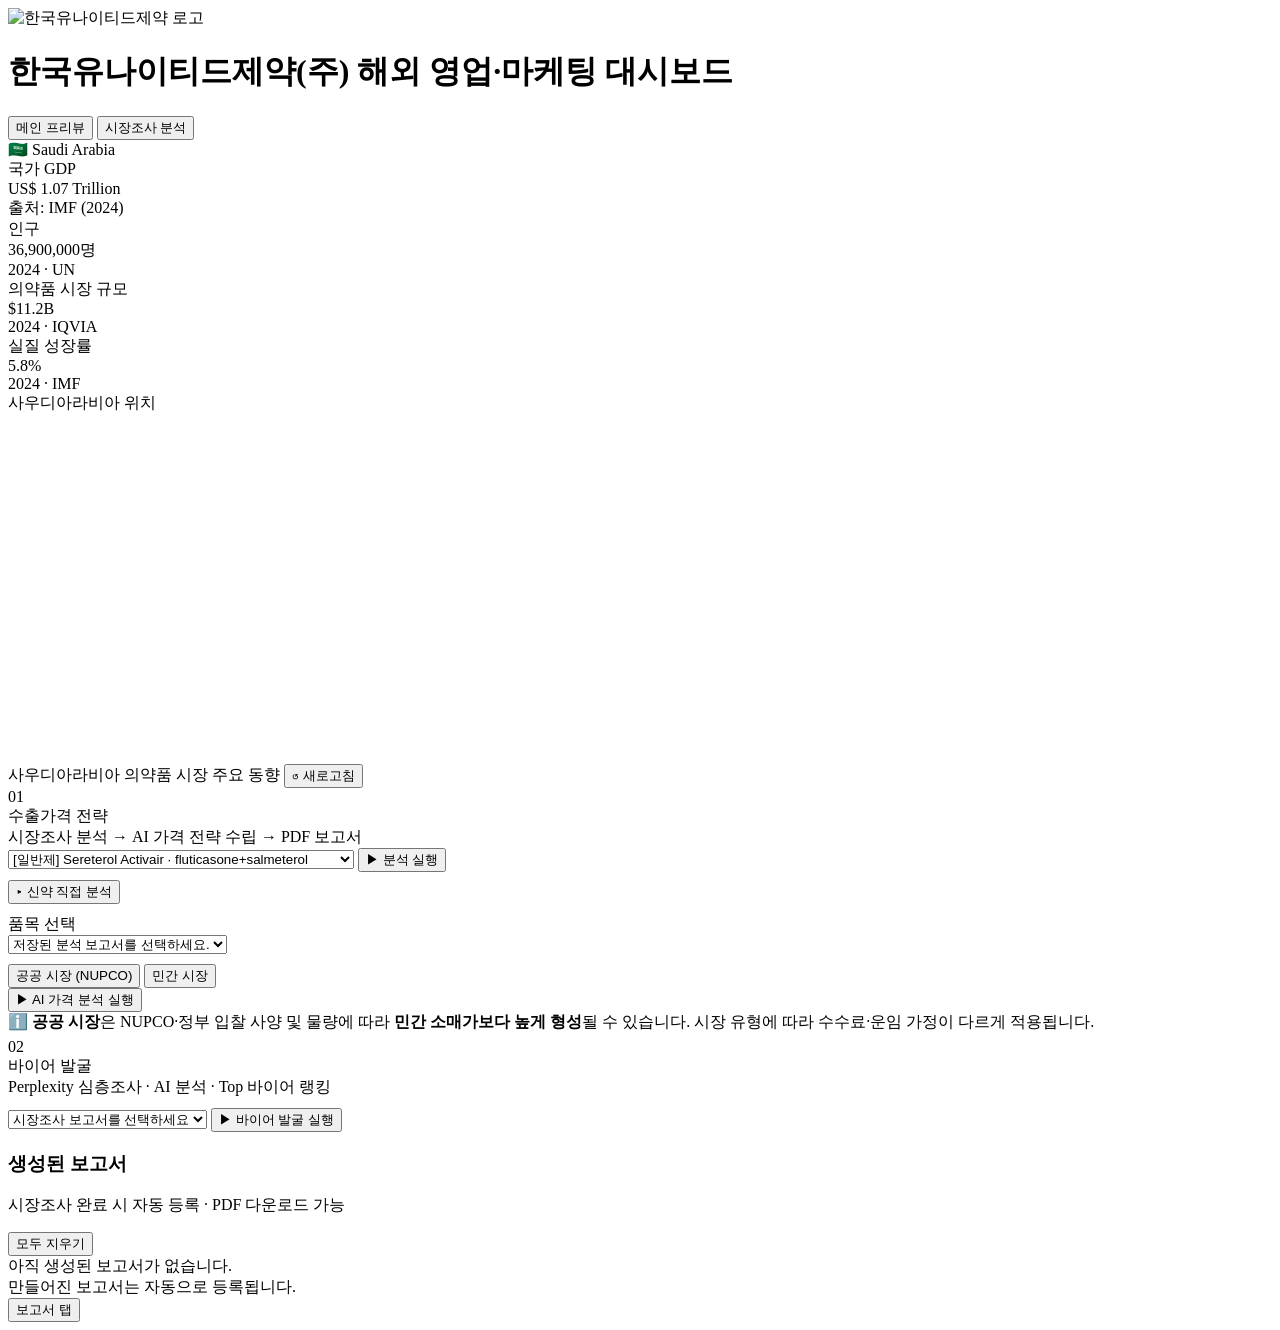
==== frontend/static/index.html @ 3817530c "fix: 모두 지우기 버튼 동작 추가 + app.js 캐시 버스트 - clearAllReports() 함수 미정의로 버튼 미동작 → 함수 추가   localStorage에서 보고서" ====
<!DOCTYPE html>
<html lang="ko">
<head>
  <meta charset="UTF-8"/>
  <meta name="viewport" content="width=device-width, initial-scale=1"/>
  <title>사우디아라비아 수출 적합성 분석 — UPharma Export AI</title>
  <link rel="stylesheet" href="/static/style.css?v=17"/>
  <link rel="stylesheet" href="https://cdnjs.cloudflare.com/ajax/libs/leaflet/1.9.4/leaflet.min.css"/>
  <script src="https://cdnjs.cloudflare.com/ajax/libs/leaflet/1.9.4/leaflet.min.js"></script>
</head>
<body>
<div class="app">

<header class="topbar">
  <div class="brand">
    <img src="/static/images/logo.png" class="brand-logo" alt="한국유나이티드제약 로고">
    <div class="brand-text">
      <h1>한국유나이티드제약(주) 해외 영업·마케팅 대시보드</h1>
    </div>
  </div>
  <nav class="topnav">
    <button id="tab-preview" class="tab topnav-tab on" onclick="goTab('preview',this)">메인 프리뷰</button>
    <button id="tab-main"    class="tab topnav-tab"    onclick="goTab('main',this)">시장조사 분석</button>
  </nav>
  <div class="topbar-r">
    <div class="pill">
      <span class="flag-emoji">🇸🇦</span>
      <span>Saudi Arabia</span>
    </div>
  </div>
</header>

<main class="main">

  <!-- ════ 메인 프리뷰 ════ -->
  <div id="preview" class="page on">
    <div class="sa-preview-page">

      <!-- KPI 카드 4개 -->
      <div class="kpi-grid">
        <div class="kpi-card">
          <div class="kpi-label">국가 GDP</div>
          <div class="kpi-value">US$ 1.07 Trillion</div>
          <div class="kpi-src">출처: IMF (2024)</div>
        </div>
        <div class="kpi-card">
          <div class="kpi-label">인구</div>
          <div class="kpi-value">36,900,000명</div>
          <div class="kpi-src">2024 · UN</div>
        </div>
        <div class="kpi-card">
          <div class="kpi-label">의약품 시장 규모</div>
          <div class="kpi-value">$11.2B</div>
          <div class="kpi-src">2024 · IQVIA</div>
        </div>
        <div class="kpi-card">
          <div class="kpi-label">실질 성장률</div>
          <div class="kpi-value">5.8%</div>
          <div class="kpi-src">2024 · IMF</div>
        </div>
      </div>

      <!-- 지도 + 뉴스 2컬럼 -->
      <div class="preview-2col">
        <div class="map-wrap">
          <span class="kpi-card-title">사우디아라비아 위치</span>
          <div id="sa-map" class="sg-leaflet-map" style="height:350px;"></div>
        </div>
        <div class="market-trends-card">
          <div class="trends-header">
            <span class="kpi-card-title">사우디아라비아 의약품 시장 주요 동향</span>
            <button class="btn-news-refresh" id="btn-news-refresh" onclick="loadNews()">↺ 새로고침</button>
          </div>
          <div id="news-list"></div>
        </div>
      </div>

    </div>
  </div>

  <!-- ════ 시장조사 분석 ════ -->
  <div id="main" class="page">
    <div class="dashboard-grid">

      <!-- ── 왼쪽 컬럼 ── -->
      <div class="col-left">

        <!-- 01 수출가격 전략 (품목 선택 통합) -->
        <div class="process-section">
          <div class="process-header">
            <div class="process-header-l">
              <span class="process-num">01</span>
              <div>
                <div class="process-title">수출가격 전략</div>
                <div class="process-sub">시장조사 분석 → AI 가격 전략 수립 → PDF 보고서</div>
              </div>
            </div>
          </div>
          <div class="process-body" id="pb-p2">
            <div id="p2-wrap">

              <!-- 품목 선택 + 1공정 자동 실행 -->
              <div class="selector-card" style="margin-bottom:10px;">
                <div class="selector-row">
                  <select id="product-select">
                    <option value="sereterol-activair">[일반제] Sereterol Activair · fluticasone+salmeterol</option>
                    <option value="omethyl-cutielet">[개량신약] Omethyl Cutielet · omega-3 ethyl esters 2g</option>
                    <option value="hydrine">[항암제] Hydrine · hydroxyurea 500mg</option>
                    <option value="gadvoa-inj">[일반제] Gadvoa Inj. · gadobutrol 604.72mg</option>
                    <option value="rosumeg-combigel">[개량신약] Rosumeg Combigel · rosuvastatin+omega-3</option>
                    <option value="atmeg-combigel">[개량신약] Atmeg Combigel · atorvastatin+omega-3</option>
                    <option value="ciloduo">[개량신약] Ciloduo · cilostazol+rosuvastatin</option>
                    <option value="gastiin-cr">[개량신약] Gastiin CR · mosapride citrate 15mg</option>
                  </select>
                  <button class="btn-analyze" id="btn-analyze" onclick="runPipeline()">
                    <span id="btn-icon">▶</span> 분석 실행
                  </button>
                </div>
                <div id="p1-loading-state" class="p1-simple-loading" style="display:none;">
                  <span class="report-loading-spinner"></span>
                  <span style="font-size:12px;color:var(--muted);">시장조사 분석 중…</span>
                </div>
                <div class="p1-result-note" id="p1-result-note" style="display:none;"></div>
                <div style="margin-top:8px;">
                  <button class="btn-toggle-custom" id="btn-custom-toggle" onclick="toggleCustomForm()" type="button">▸ 신약 직접 분석</button>
                </div>
                <div id="custom-form-wrap" style="display:none;margin-top:10px;">
                  <div class="custom-form">
                    <input type="text" id="custom-trade-name" class="custom-input" placeholder="약품명 (예: Nexavar)">
                    <input type="text" id="custom-inn"        class="custom-input" placeholder="성분명 (예: sorafenib)">
                    <input type="text" id="custom-dosage"     class="custom-input" placeholder="제형 (예: 200mg tablet)">
                    <button class="btn-analyze" id="btn-custom" onclick="runCustomPipeline()">
                      <span id="custom-icon">▶</span> 신약 분석
                    </button>
                  </div>
                  <div id="custom-loading-state" class="p1-simple-loading" style="display:none;">
                    <span class="report-loading-spinner"></span>
                    <span style="font-size:12px;color:var(--muted);">신약 분석 중…</span>
                  </div>
                </div>
              </div>

              <!-- AI 가격 분석 실행 -->
              <div class="selector-card">
                <div class="selector-label">품목 선택</div>
                <div class="selector-row">
                  <select id="p2-ai-report-select" style="flex:1;">
                    <option value="">저장된 분석 보고서를 선택하세요.</option>
                  </select>
                </div>
                <div class="selector-row" style="flex-wrap:wrap;gap:10px;margin-top:10px;">
                  <div class="p2-seg-row" style="margin-bottom:0;flex:1;min-width:180px;">
                    <button class="p2-seg-btn on" id="p2-ai-seg-public"  type="button" onclick="setP2AiSeg('public')"  title="NUPCO·MOH 등 정부 입찰(공공조달) 기준. 입찰 사양·물량에 따라 민간 소매가보다 높게 형성될 수 있습니다.">공공 시장 (NUPCO)</button>
                    <button class="p2-seg-btn"    id="p2-ai-seg-private" type="button" onclick="setP2AiSeg('private')" title="민간 약국·병원·도매 유통 기준. 에이전트 마진과 소매 마크업이 포함됩니다.">민간 시장</button>
                  </div>
                  <button class="btn-analyze" id="btn-p2-ai-run" type="button" onclick="runP2AiPipeline()">
                    <span id="p2-ai-run-icon">▶</span> AI 가격 분석 실행
                  </button>
                </div>
                <div class="public-private-note">
                  ℹ️ <strong>공공 시장</strong>은 NUPCO·정부 입찰 사양 및 물량에 따라 <strong>민간 소매가보다 높게 형성</strong>될 수 있습니다. 시장 유형에 따라 수수료·운임 가정이 다르게 적용됩니다.
                </div>
                <div id="p2-ai-seg-desc" class="p2-note" style="margin-top:5px;"></div>
                <div id="p2-loading-state" class="p1-simple-loading" style="display:none;">
                  <span class="report-loading-spinner"></span>
                  <span id="p2-loading-label" style="font-size:12px;color:var(--muted);">가격 분석 중…</span>
                </div>
                <div id="p2-ai-error-msg" class="p2-note" style="display:none;color:var(--red);"></div>
              </div>

              <div id="p2-ai-result-section" style="display:none;">
                <div class="p2-three-col">

                  <div class="p2-col p2-col--agg" onclick="openP2EditModal('agg')" style="cursor:pointer;">
                    <div class="p2-col-rank-row">
                      <span class="p2-col-label"><span class="term" data-tip="에이전트 수수료 3%, 운임 승수 0.85x 적용. 가격 경쟁력 우선 전략으로 시장 초기 침투에 적합합니다.">저가 진입</span></span>
                    </div>
                    <div class="p2-col-price" id="p2c-price-agg">—</div>
                    <div class="p2-col-currency">USD</div>
                    <div class="p2-col-sub" id="p2c-sub-agg">— SAR</div>
                    <div style="font-size:11px;color:var(--muted);margin-top:6px;text-align:center;">클릭하여 편집</div>
                  </div>

                  <div class="p2-col p2-col--avg" onclick="openP2EditModal('avg')" style="cursor:pointer;">
                    <div class="p2-col-rank-row">
                      <span class="p2-col-label"><span class="term" data-tip="에이전트 수수료 5%, 운임 승수 1.00x 적용. 시장 평균 수준의 균형 잡힌 가격 전략입니다.">기준가</span></span>
                    </div>
                    <div class="p2-col-price" id="p2c-price-avg">—</div>
                    <div class="p2-col-currency">USD</div>
                    <div class="p2-col-sub" id="p2c-sub-avg">— SAR</div>
                    <div style="font-size:11px;color:var(--muted);margin-top:6px;text-align:center;">클릭하여 편집</div>
                  </div>

                  <div class="p2-col p2-col--cons" onclick="openP2EditModal('cons')" style="cursor:pointer;">
                    <div class="p2-col-rank-row">
                      <span class="p2-col-label"><span class="term" data-tip="에이전트 수수료 10%, 운임 승수 1.20x 적용. 브랜드 프리미엄 및 수익 마진 확보를 위한 보수적 전략입니다.">프리미엄</span></span>
                    </div>
                    <div class="p2-col-price" id="p2c-price-cons">—</div>
                    <div class="p2-col-currency">USD</div>
                    <div class="p2-col-sub" id="p2c-sub-cons">— SAR</div>
                    <div style="font-size:11px;color:var(--muted);margin-top:6px;text-align:center;">클릭하여 편집</div>
                  </div>

                </div>

                <div class="selector-card" id="p2-product-list-wrap" style="margin-top:10px;display:none;">
                  <div id="p2-product-list"></div>
                </div>
                <div class="price-disclaimer">
                  <strong>가격 추정치 안내</strong> — 표시된 <span class="term" data-tip="Free On Board: 수출항 본선 인도 기준 가격. 현지 도착가(CIF)는 운임·보험료가 추가됩니다.">FOB</span> 가격은 수집된 공개 데이터(<span class="term" data-tip="Saudi Food and Drug Authority — 사우디 식약청 등록 의약품 데이터베이스">SFDA</span>·NUPCO·민간 약국) 기반의 역산 추정치입니다. 실제 입찰가·협상가와 차이가 있을 수 있으며, 환율·수수료 가정에 따라 달라집니다. 의사결정 전 현지 에이전트 확인을 권장합니다.
                </div>
              </div>

              <!-- 역산 계산용 숨김 입력값 -->
              <div style="display:none;" aria-hidden="true">
                <input type="number" id="p2ci-base-agg"    value="0"    step="0.1"  min="0">
                <input type="number" id="p2ci-fee-agg"     value="3.0"  step="0.5"  min="0" max="50">
                <input type="number" id="p2ci-freight-agg" value="0.85" step="0.05" min="0.1" max="5">
                <input type="number" id="p2ci-base-avg"    value="0"    step="0.1"  min="0">
                <input type="number" id="p2ci-fee-avg"     value="5.0"  step="0.5"  min="0" max="50">
                <input type="number" id="p2ci-freight-avg" value="1.00" step="0.05" min="0.1" max="5">
                <input type="number" id="p2ci-base-cons"   value="0"    step="0.1"  min="0">
                <input type="number" id="p2ci-fee-cons"    value="10.0" step="0.5"  min="0" max="50">
                <input type="number" id="p2ci-freight-cons" value="1.20" step="0.05" min="0.1" max="5">
                <div id="p2co-agg"  class="p2-custom-opts"></div>
                <div id="p2co-avg"  class="p2-custom-opts"></div>
                <div id="p2co-cons" class="p2-custom-opts"></div>
              </div>

              <div style="display:none;" aria-hidden="true">
                <div id="p2r-product-name"></div>
                <div id="p2r-verdict-badge" class="verdict-badge v-none"></div>
                <div id="p2r-ref-price-text"></div>
                <div id="p2r-exchange"></div>
                <div id="p2r-final-price"></div>
                <div id="p2r-scenarios"></div>
                <div id="p2r-rationale"></div>
              </div>

            </div>
          </div>
        </div>

        <!-- 호환용 숨김 DOM (JS 참조 유지) -->
        <div style="display:none;" aria-hidden="true">
          <div class="progress-row" id="progress-row">
            <div class="prog-step" id="prog-db_load"><div class="prog-dot">1</div><div class="prog-label">DB 조회</div></div>
            <div class="prog-step" id="prog-analyze"><div class="prog-dot">2</div><div class="prog-label">Claude 분석</div></div>
            <div class="prog-step" id="prog-refs"><div class="prog-dot">3</div><div class="prog-label">논문 검색</div></div>
            <div class="prog-step" id="prog-report"><div class="prog-dot">4</div><div class="prog-label">PDF 생성</div></div>
          </div>
          <div class="progress-row" id="custom-progress-row">
            <div class="prog-step" id="cprog-analyze"><div class="prog-dot">1</div><div class="prog-label">Claude 분석</div></div>
            <div class="prog-step" id="cprog-refs"><div class="prog-dot">2</div><div class="prog-label">논문 검색</div></div>
            <div class="prog-step" id="cprog-report"><div class="prog-dot">3</div><div class="prog-label">PDF 생성</div></div>
          </div>
          <div class="progress-row" id="p2-progress-row">
            <div class="prog-step" id="p2prog-extract"><div class="prog-dot">1</div><div class="prog-label">PDF 추출</div></div>
            <div class="prog-step" id="p2prog-ai_extract"><div class="prog-dot">2</div><div class="prog-label">가격 추출</div></div>
            <div class="prog-step" id="p2prog-ai_analysis"><div class="prog-dot">3</div><div class="prog-label">AI 분석</div></div>
            <div class="prog-step" id="p2prog-report"><div class="prog-dot">4</div><div class="prog-label">보고서 생성</div></div>
          </div>
          <div class="report-card" id="report-card">
            <div id="report-state-loading" style="display:none;align-items:center;gap:8px;"></div>
            <div id="report-state-ok" style="display:none">
              <a class="btn-download" href="/api/report/download" target="_blank">📄 PDF 보고서 다운로드</a>
            </div>
            <div id="report-state-error" style="display:none"></div>
          </div>
          <div class="result-card" id="result-card">
            <div id="verdict-name"></div><div id="verdict-inn"></div>
            <div id="verdict-badge" class="verdict-badge v-none"></div>
            <div class="traffic-light">
              <div class="tl-lamp tl-red"    id="tl-red"></div>
              <div class="tl-lamp tl-yellow" id="tl-yellow"></div>
              <div class="tl-lamp tl-green"  id="tl-green"></div>
            </div>
            <div id="basis-market-medical"></div><div id="basis-regulatory"></div>
            <div id="basis-trade"></div><div id="basis-pbs-line"></div>
            <div id="entry-pathway"></div><div id="price-positioning-pbs"></div>
            <div id="risks-conditions"></div>
            <button id="btn-reanalyze"></button>
          </div>
          <div class="papers-card" id="papers-card"><div id="papers-list"></div></div>
        </div>

      </div><!-- /col-left -->

      <!-- ── 오른쪽 컬럼 ── -->
      <div class="col-right">

        <!-- 바이어 발굴 -->
        <div class="process-section">
          <div class="process-header">
            <div class="process-header-l">
              <span class="process-num">02</span>
              <div>
                <div class="process-title">바이어 발굴</div>
                <div class="process-sub">Perplexity 심층조사 · AI 분석 · Top 바이어 랭킹</div>
              </div>
            </div>
          </div>
          <div class="process-body" id="pb-p3">

            <div class="selector-card">

              <div id="p3-no-report-banner" class="p3-no-report-banner" style="display:none;">
                ⚠ 보고서가 없습니다. 먼저 1단계를 완료해 주세요.
              </div>

              <div class="selector-row" style="margin-top:10px;">
                <select id="p3-report-select" style="flex:1;" onchange="onP3ReportChange()">
                  <option value="">시장조사 보고서를 선택하세요</option>
                </select>
                <button class="btn-analyze" id="btn-p3-run" onclick="runP3Pipeline()">
                  <span id="p3-run-icon">▶</span> 바이어 발굴 실행
                </button>
              </div>

              <div id="p3-loading-state" class="p1-simple-loading" style="display:none;">
                <span class="report-loading-spinner"></span>
                <span style="font-size:12px;color:var(--muted);">바이어 발굴 중…</span>
              </div>
              <div id="p3-error-msg" class="p2-note" style="display:none;color:var(--red);margin-top:10px;"></div>
            </div>

            <div id="p3-result-section" style="display:none;">

              <!-- 기업 평가 기준 + 최종 보고서 버튼 한 줄 -->
              <div class="p3-top-row">
                <div class="p3-criteria-box" id="p3-criteria-box" style="display:none;">
                  <div class="p3-criteria-header-row">
                    <div>
                      <div class="p3-criteria-title">기업 평가 기준 <span class="p3-criteria-sub">(체크된 항목들에 대해 평가 후 추천 순위 배열)</span></div>
                    </div>
                    <button class="btn-clear-all" onclick="p3ClearAll()">전체 해제</button>
                  </div>
                  <div class="p3-criteria-grid">
                    <label class="p3-chk"><input type="checkbox" class="p3-cb" data-key="기업규모" data-weight="35" onchange="p3ReRank()"> ① 매출규모</label>
                    <label class="p3-chk"><input type="checkbox" class="p3-cb" data-key="유통실적" data-weight="28" onchange="p3ReRank()"> ② 파이프라인</label>
                    <label class="p3-chk"><input type="checkbox" class="p3-cb" data-key="GMP보유" data-weight="20" onchange="p3ReRank()"> ③ 제조소 보유</label>
                    <label class="p3-chk"><input type="checkbox" class="p3-cb" data-key="한국거래" data-weight="12" onchange="p3ReRank()"> ④ 수입 경험</label>
                    <label class="p3-chk"><input type="checkbox" class="p3-cb" data-key="pharmacy_chain" data-weight="5" onchange="p3ReRank()"> ⑤ 약국체인 운영</label>
                  </div>
                </div>
                <div class="p3-report-bar" id="p3-report-bar" style="display:none;">
                  <button class="btn-final-report" id="btn-final-report" onclick="downloadCombinedReport()">
                    ↓ 최종 보고서 다운로드
                  </button>
                </div>
              </div>

              <div class="p3-cards-section-title" id="p3-cards-title" style="display:none;">Top 10</div>
              <div id="p3-cards" class="p3-cards-wrap"></div>
            </div>

          </div>
        </div>

      </div><!-- /col-right -->

    </div><!-- /dashboard-grid -->

    <!-- ── 사우디 전용 패널: 분석 완료 시 자동 표시, 2컬럼 그리드 아래 전폭 ── -->
    <div class="sa-panels-wrap">

    </div><!-- /sa-panels-wrap -->

  </div><!-- /main page -->

  <!-- ════ P2 역산·옵션 편집 모달 ════ -->
  <div id="p2-edit-overlay" class="buyer-modal-overlay" style="display:none;" onclick="closeP2EditModal(event)">
    <div class="buyer-modal" id="p2-edit-modal" style="width:470px;max-width:95vw;padding:22px 24px;">
      <button class="buyer-modal-close" onclick="closeP2EditModal()">✕</button>
      <div style="margin-bottom:14px;">
        <strong id="p2em-title" style="font-size:15px;color:var(--navy);">역산 · 옵션 편집</strong>
      </div>
      <!-- 보고서 가격 참조 (읽기 전용) -->
      <div class="p2-col-input-row">
        <label class="p2-col-input-label">보고서 가격</label>
        <div class="p2-col-input p2-ref-price-box" style="cursor:default;pointer-events:none;">
          <div class="p2-ref-price-main">
            <span id="p2em-ref-sgd">—</span>
            <span>SAR</span>
          </div>
          <div class="p2-ref-price-convert">
            <span>≈</span>
            <span id="p2em-ref-usd">—</span>
            <span>USD</span>
          </div>
        </div>
      </div>
      <!-- 기준가 (USD) -->
      <div class="p2-col-input-row">
        <label class="p2-col-input-label">기준가 (USD)</label>
        <input class="p2-col-input" type="number" id="p2em-base" step="0.01" min="0" oninput="recalcP2ColModal()">
      </div>
      <!-- 옵션 목록 (fee·freight 포함, 전부 삭제 가능) -->
      <div style="font-size:11px;color:var(--muted);margin:10px 0 4px;font-weight:700;">추가 옵션</div>
      <div id="p2em-opts" class="p2-custom-opts"></div>
      <!-- 옵션 추가 폼 (항상 표시) -->
      <div class="p2c-opt-row p2c-add-row" style="margin-top:6px;" id="p2em-add-row">
        <input class="p2c-opt-name-input" type="text" placeholder="옵션명" id="p2em-newname" maxlength="20">
        <select class="p2c-opt-type-select" id="p2em-newtype">
          <option value="pct_deduct">% 차감</option>
          <option value="pct_add">% 가산</option>
          <option value="multiply">× 배수</option>
          <option value="divide">÷ 나누기</option>
          <option value="abs_add">SAR 가산</option>
          <option value="abs_deduct">SAR 차감</option>
          <option value="usd_add">USD 가산</option>
          <option value="usd_deduct">USD 차감</option>
        </select>
        <input class="p2c-opt-val" type="number" placeholder="값" id="p2em-newval" step="0.1" min="0">
        <button class="p2c-confirm-btn" onclick="confirmP2ModalOption()">✓</button>
      </div>
      <!-- 결과 요약 -->
      <div style="margin-top:12px;padding-top:10px;border-top:1px solid rgba(23,63,120,.1);font-size:12px;color:var(--muted);">
        결과: <strong id="p2em-result" style="color:var(--navy);font-size:13px;">—</strong>
      </div>
    </div>
  </div>

  <!-- ════ 바이어 상세 모달 ════ -->
  <div id="buyer-modal-overlay" class="buyer-modal-overlay" onclick="closeBuyerModal(event)" style="display:none;">
    <div class="buyer-modal" id="buyer-modal">
      <button class="buyer-modal-close" onclick="closeBuyerModal()">✕</button>
      <div id="buyer-modal-body"></div>
    </div>
  </div>

  <!-- ════ 보고서 탭 (JS 호환용 hidden) ════ -->
  <div id="rep" class="page">
    <article class="card">
      <div class="sec">
        <div>
          <h3>생성된 보고서</h3>
          <p>시장조사 완료 시 자동 등록 · PDF 다운로드 가능</p>
        </div>
        <button class="btn-refresh" onclick="clearAllReports()" style="margin-top:0;">모두 지우기</button>
      </div>
      <div id="report-tab-list">
        <div class="rep-empty">아직 생성된 보고서가 없습니다.<br>만들어진 보고서는 자동으로 등록됩니다.</div>
      </div>
    </article>
  </div>


</main>
</div>

<!-- ════ 보고서 floating 컨테이너 (버튼 + 패널 함께 드래그) ════ -->
<div class="rep-float-wrap" id="rep-float-wrap">
  <div class="rep-panel" id="rep-panel" style="display:none;">
    <div class="rep-panel-header">
      <span class="rep-panel-title">생성된 보고서</span>
      <div style="display:flex;gap:8px;align-items:center;">
        <button class="btn-refresh" onclick="clearAllReports()" style="margin-top:0;font-size:11px;height:28px;padding:0 10px;">모두 지우기</button>
        <button class="rep-panel-close" onclick="toggleRepPanel()">✕</button>
      </div>
    </div>
    <div class="rep-panel-body" id="rep-panel-body">
      <div class="rep-empty">아직 생성된 보고서가 없습니다.</div>
    </div>
  </div>
  <button class="rep-float" id="rep-float" onclick="toggleRepPanel()">
    <span class="rep-float-label">보고서 탭</span>
  </button>
</div>

<script src="/static/app.js?v=20"></script>
<script>
function toggleManual() {
  var body  = document.getElementById('manual-body');
  var arrow = document.getElementById('manual-arrow');
  var open  = body.style.display !== 'none';
  body.style.display  = open ? 'none' : 'block';
  arrow.style.transform = open ? 'rotate(-90deg)' : 'rotate(0deg)';
}

function toggleRepPanel() {
  var panel = document.getElementById('rep-panel');
  var isOpen = panel.style.display !== 'none';
  panel.style.display = isOpen ? 'none' : 'flex';
  if (!isOpen) syncRepPanel();
}

function syncRepPanel() {
  var src = document.getElementById('report-tab-list');
  var dst = document.getElementById('rep-panel-body');
  if (src && dst) dst.innerHTML = src.innerHTML;
}

var _repObserver;
(function() {
  var src = document.getElementById('report-tab-list');
  if (!src) return;
  _repObserver = new MutationObserver(function() {
    var panel = document.getElementById('rep-panel');
    if (panel && panel.style.display !== 'none') syncRepPanel();
  });
  _repObserver.observe(src, { childList: true, subtree: true });
})();

function downloadCombinedReport() {
  var btn = document.getElementById('btn-final-report');
  btn.disabled = true;
  btn.textContent = '생성 중…';
  fetch('/api/report/combined')
    .then(function(r) {
      if (!r.ok) throw new Error('not found');
      return r.blob();
    })
    .then(function(blob) {
      var url = URL.createObjectURL(blob);
      var a = document.createElement('a');
      a.href = url; a.download = 'combined_report.pdf'; a.click();
      URL.revokeObjectURL(url);
      var reports = JSON.parse(localStorage.getItem('sa_upharma_reports_v1') || '[]');
      var latestP1 = reports.find(function(r) { return r.report_type === 'p1'; });
      var productName = latestP1 ? (latestP1.product || '종합') : '종합';
      if (typeof _addReportEntry === 'function') {
        _addReportEntry({ trade_name: productName, inn: null, verdict: '—' }, '', 'final');
      }
    })
    .catch(function() {
      alert('아직 생성된 보고서가 없습니다. 1·2·3 공정을 먼저 완료해 주세요.');
    })
    .finally(function() {
      btn.innerHTML = '↓ 최종 보고서 다운로드';
      btn.disabled = false;
    });
}

</script>
</body>
</html>
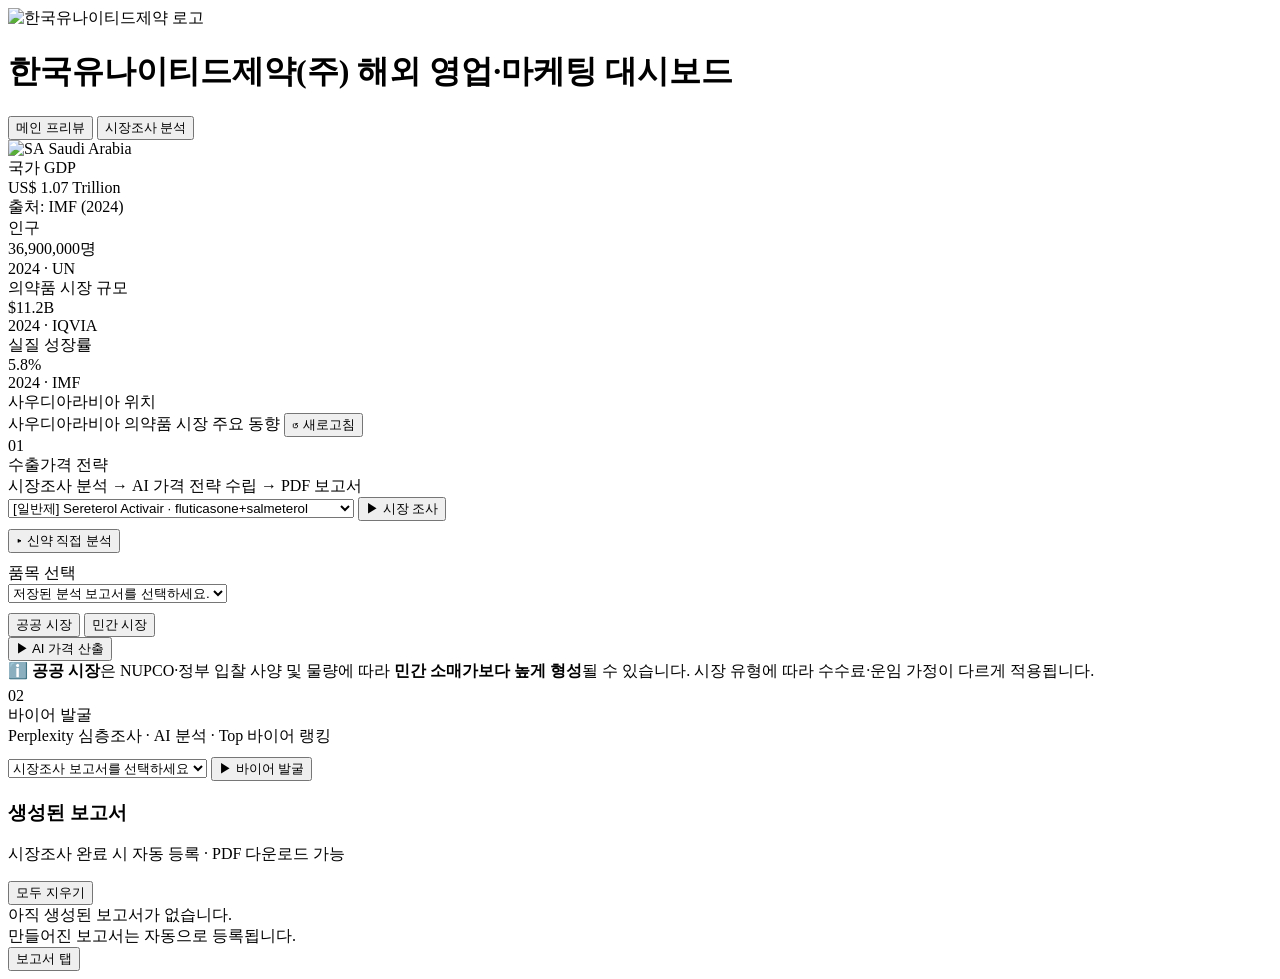
==== commit 435ceb25: "style: align Saudi dashboard visuals with team UI" ====
--- a/frontend/static/index.html
+++ b/frontend/static/index.html
@@ -4,7 +4,7 @@
   <meta charset="UTF-8"/>
   <meta name="viewport" content="width=device-width, initial-scale=1"/>
   <title>사우디아라비아 수출 적합성 분석 — UPharma Export AI</title>
-  <link rel="stylesheet" href="/static/style.css?v=17"/>
+  <link rel="stylesheet" href="/static/style.css?v=18"/>
   <link rel="stylesheet" href="https://cdnjs.cloudflare.com/ajax/libs/leaflet/1.9.4/leaflet.min.css"/>
   <script src="https://cdnjs.cloudflare.com/ajax/libs/leaflet/1.9.4/leaflet.min.js"></script>
 </head>
@@ -18,13 +18,13 @@
       <h1>한국유나이티드제약(주) 해외 영업·마케팅 대시보드</h1>
     </div>
   </div>
-  <nav class="topnav">
-    <button id="tab-preview" class="tab topnav-tab on" onclick="goTab('preview',this)">메인 프리뷰</button>
-    <button id="tab-main"    class="tab topnav-tab"    onclick="goTab('main',this)">시장조사 분석</button>
-  </nav>
   <div class="topbar-r">
+    <nav class="topbar-nav">
+      <button class="topbar-tab on" id="tab-preview" onclick="goPreviewTab('preview', this)">메인 프리뷰</button>
+      <button class="topbar-tab" id="tab-main" onclick="goPreviewTab('main', this)">시장조사 분석</button>
+    </nav>
     <div class="pill">
-      <span class="flag-emoji">🇸🇦</span>
+      <img class="flag-img" src="https://flagcdn.com/sa.svg" alt="SA">
       <span>Saudi Arabia</span>
     </div>
   </div>
@@ -34,44 +34,44 @@
 
   <!-- ════ 메인 프리뷰 ════ -->
   <div id="preview" class="page on">
-    <div class="sa-preview-page">
+    <div class="preview-page">
 
       <!-- KPI 카드 4개 -->
-      <div class="kpi-grid">
-        <div class="kpi-card">
-          <div class="kpi-label">국가 GDP</div>
-          <div class="kpi-value">US$ 1.07 Trillion</div>
-          <div class="kpi-src">출처: IMF (2024)</div>
-        </div>
-        <div class="kpi-card">
-          <div class="kpi-label">인구</div>
-          <div class="kpi-value">36,900,000명</div>
-          <div class="kpi-src">2024 · UN</div>
-        </div>
-        <div class="kpi-card">
-          <div class="kpi-label">의약품 시장 규모</div>
-          <div class="kpi-value">$11.2B</div>
-          <div class="kpi-src">2024 · IQVIA</div>
-        </div>
-        <div class="kpi-card">
-          <div class="kpi-label">실질 성장률</div>
-          <div class="kpi-value">5.8%</div>
-          <div class="kpi-src">2024 · IMF</div>
+      <div class="preview-stats-row">
+        <div class="preview-stat-card">
+          <div class="psc-label">국가 GDP</div>
+          <div class="psc-value">US$ 1.07 Trillion</div>
+          <div class="psc-source">출처: IMF (2024)</div>
+        </div>
+        <div class="preview-stat-card">
+          <div class="psc-label">인구</div>
+          <div class="psc-value">36,900,000명</div>
+          <div class="psc-source">2024 · UN</div>
+        </div>
+        <div class="preview-stat-card">
+          <div class="psc-label">의약품 시장 규모</div>
+          <div class="psc-value">$11.2B</div>
+          <div class="psc-source">2024 · IQVIA</div>
+        </div>
+        <div class="preview-stat-card">
+          <div class="psc-label">실질 성장률</div>
+          <div class="psc-value">5.8%</div>
+          <div class="psc-source">2024 · IMF</div>
         </div>
       </div>
 
       <!-- 지도 + 뉴스 2컬럼 -->
-      <div class="preview-2col">
-        <div class="map-wrap">
-          <span class="kpi-card-title">사우디아라비아 위치</span>
-          <div id="sa-map" class="sg-leaflet-map" style="height:350px;"></div>
-        </div>
-        <div class="market-trends-card">
-          <div class="trends-header">
-            <span class="kpi-card-title">사우디아라비아 의약품 시장 주요 동향</span>
-            <button class="btn-news-refresh" id="btn-news-refresh" onclick="loadNews()">↺ 새로고침</button>
-          </div>
-          <div id="news-list"></div>
+      <div class="preview-bottom-row">
+        <div class="preview-map-block">
+          <div class="pvblock-header">사우디아라비아 위치</div>
+          <div id="preview-map"></div>
+        </div>
+        <div class="preview-news-block">
+          <div class="pvblock-header">
+            <span>사우디아라비아 의약품 시장 주요 동향</span>
+            <button class="btn-refresh" id="btn-preview-news-refresh" onclick="loadPreviewNews()" style="margin-top:0;">↺ 새로고침</button>
+          </div>
+          <div id="preview-news-list" class="preview-news-list"></div>
         </div>
       </div>
 
@@ -113,7 +113,7 @@
                     <option value="gastiin-cr">[개량신약] Gastiin CR · mosapride citrate 15mg</option>
                   </select>
                   <button class="btn-analyze" id="btn-analyze" onclick="runPipeline()">
-                    <span id="btn-icon">▶</span> 분석 실행
+                    <span id="btn-icon">▶</span> 시장 조사
                   </button>
                 </div>
                 <div id="p1-loading-state" class="p1-simple-loading" style="display:none;">
@@ -150,11 +150,11 @@
                 </div>
                 <div class="selector-row" style="flex-wrap:wrap;gap:10px;margin-top:10px;">
                   <div class="p2-seg-row" style="margin-bottom:0;flex:1;min-width:180px;">
-                    <button class="p2-seg-btn on" id="p2-ai-seg-public"  type="button" onclick="setP2AiSeg('public')"  title="NUPCO·MOH 등 정부 입찰(공공조달) 기준. 입찰 사양·물량에 따라 민간 소매가보다 높게 형성될 수 있습니다.">공공 시장 (NUPCO)</button>
+                    <button class="p2-seg-btn on" id="p2-ai-seg-public"  type="button" onclick="setP2AiSeg('public')"  title="NUPCO·MOH 등 정부 입찰(공공조달) 기준. 입찰 사양·물량에 따라 민간 소매가보다 높게 형성될 수 있습니다.">공공 시장</button>
                     <button class="p2-seg-btn"    id="p2-ai-seg-private" type="button" onclick="setP2AiSeg('private')" title="민간 약국·병원·도매 유통 기준. 에이전트 마진과 소매 마크업이 포함됩니다.">민간 시장</button>
                   </div>
                   <button class="btn-analyze" id="btn-p2-ai-run" type="button" onclick="runP2AiPipeline()">
-                    <span id="p2-ai-run-icon">▶</span> AI 가격 분석 실행
+                    <span id="p2-ai-run-icon">▶</span> AI 가격 산출
                   </button>
                 </div>
                 <div class="public-private-note">
@@ -305,7 +305,7 @@
             <div class="selector-card">
 
               <div id="p3-no-report-banner" class="p3-no-report-banner" style="display:none;">
-                ⚠ 보고서가 없습니다. 먼저 1단계를 완료해 주세요.
+                ⚠ 먼저 시장 조사와 가격 산출을 완료해 주세요.
               </div>
 
               <div class="selector-row" style="margin-top:10px;">
@@ -313,7 +313,7 @@
                   <option value="">시장조사 보고서를 선택하세요</option>
                 </select>
                 <button class="btn-analyze" id="btn-p3-run" onclick="runP3Pipeline()">
-                  <span id="p3-run-icon">▶</span> 바이어 발굴 실행
+                  <span id="p3-run-icon">▶</span> 바이어 발굴
                 </button>
               </div>
 
@@ -468,7 +468,7 @@
   </button>
 </div>
 
-<script src="/static/app.js?v=20"></script>
+<script src="/static/app.js?v=21"></script>
 <script>
 function toggleManual() {
   var body  = document.getElementById('manual-body');
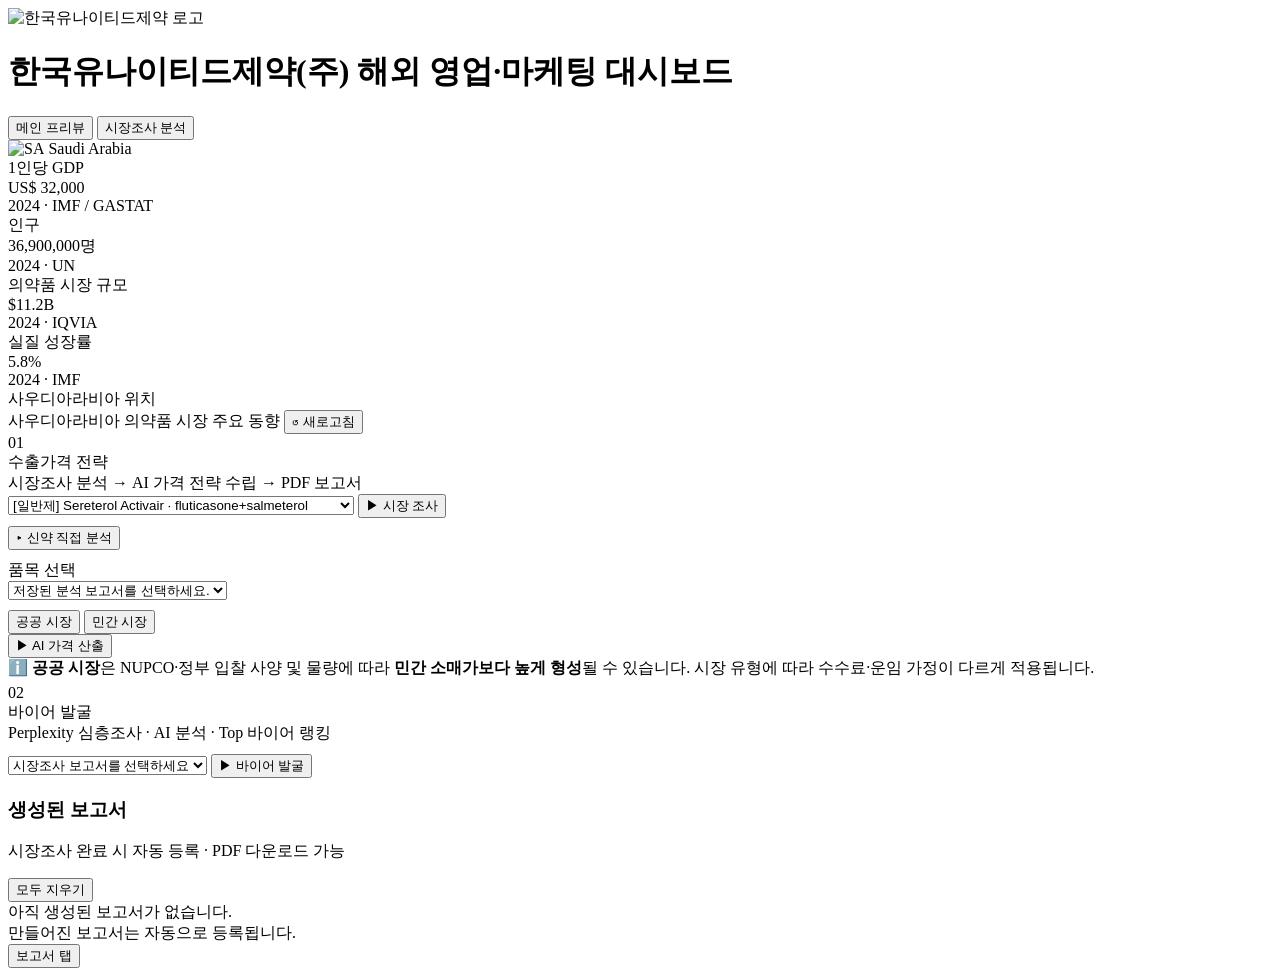
==== commit 1ae12b3c: "fix: show Saudi GDP per capita in preview" ====
--- a/frontend/static/index.html
+++ b/frontend/static/index.html
@@ -39,9 +39,9 @@
       <!-- KPI 카드 4개 -->
       <div class="preview-stats-row">
         <div class="preview-stat-card">
-          <div class="psc-label">국가 GDP</div>
-          <div class="psc-value">US$ 1.07 Trillion</div>
-          <div class="psc-source">출처: IMF (2024)</div>
+          <div class="psc-label">1인당 GDP</div>
+          <div class="psc-value">US$ 32,000</div>
+          <div class="psc-source">2024 · IMF / GASTAT</div>
         </div>
         <div class="preview-stat-card">
           <div class="psc-label">인구</div>
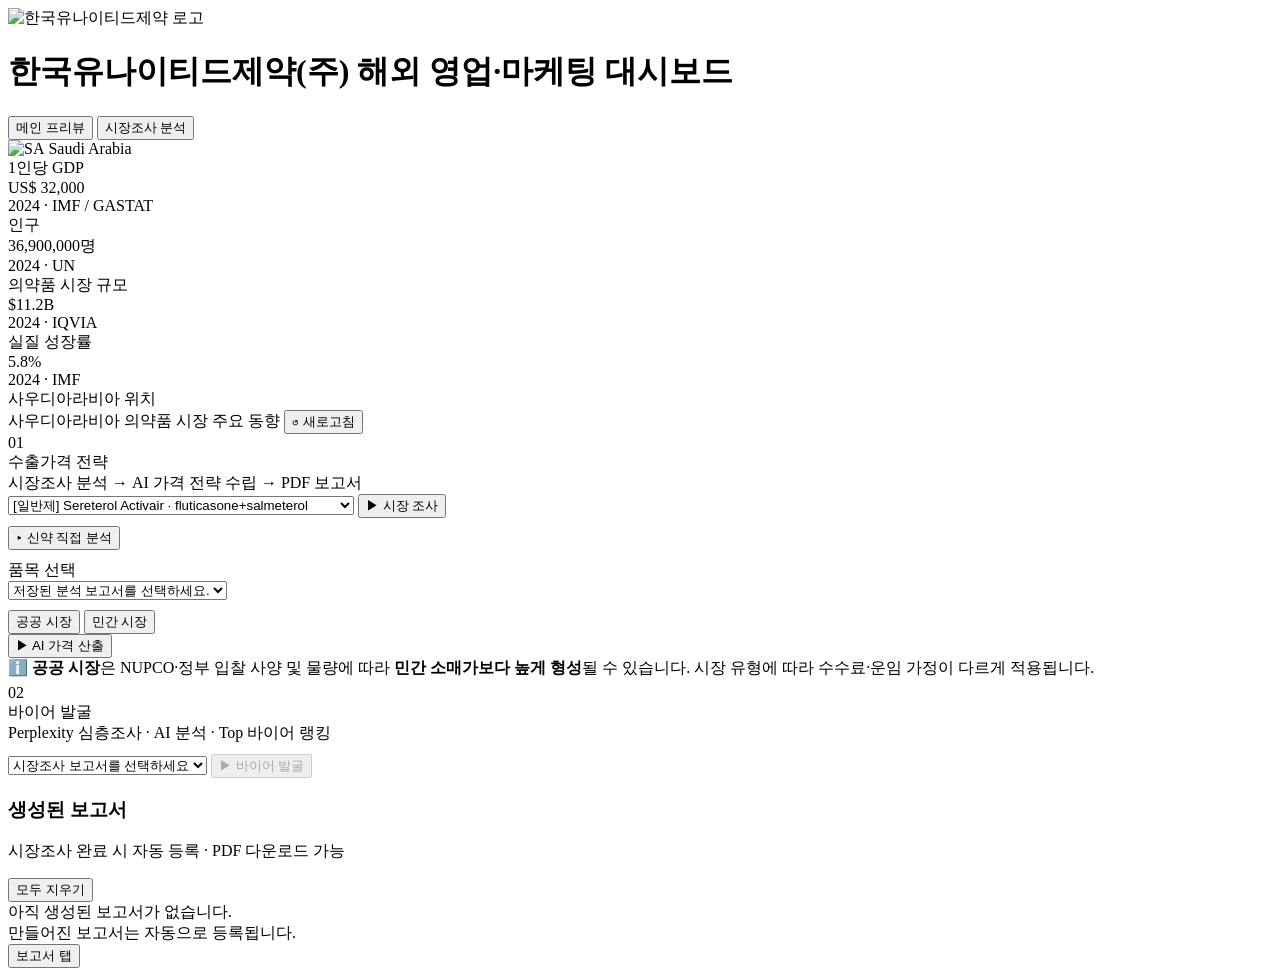
==== commit 2a65a325: "Improve Agatri buyer verification workflow" ====
--- a/frontend/static/index.html
+++ b/frontend/static/index.html
@@ -105,6 +105,7 @@
                   <select id="product-select">
                     <option value="sereterol-activair">[일반제] Sereterol Activair · fluticasone+salmeterol</option>
                     <option value="omethyl-cutielet">[개량신약] Omethyl Cutielet · omega-3 ethyl esters 2g</option>
+                    <option value="agatri">[건강기능식품] Agatri · Agastache rugosa extract</option>
                     <option value="hydrine">[항암제] Hydrine · hydroxyurea 500mg</option>
                     <option value="gadvoa-inj">[일반제] Gadvoa Inj. · gadobutrol 604.72mg</option>
                     <option value="rosumeg-combigel">[개량신약] Rosumeg Combigel · rosuvastatin+omega-3</option>
@@ -176,7 +177,7 @@
                       <span class="p2-col-label"><span class="term" data-tip="에이전트 수수료 3%, 운임 승수 0.85x 적용. 가격 경쟁력 우선 전략으로 시장 초기 침투에 적합합니다.">저가 진입</span></span>
                     </div>
                     <div class="p2-col-price" id="p2c-price-agg">—</div>
-                    <div class="p2-col-currency">USD</div>
+                    <div class="p2-col-currency">SAR</div>
                     <div class="p2-col-sub" id="p2c-sub-agg">— SAR</div>
                     <div style="font-size:11px;color:var(--muted);margin-top:6px;text-align:center;">클릭하여 편집</div>
                   </div>
@@ -186,7 +187,7 @@
                       <span class="p2-col-label"><span class="term" data-tip="에이전트 수수료 5%, 운임 승수 1.00x 적용. 시장 평균 수준의 균형 잡힌 가격 전략입니다.">기준가</span></span>
                     </div>
                     <div class="p2-col-price" id="p2c-price-avg">—</div>
-                    <div class="p2-col-currency">USD</div>
+                    <div class="p2-col-currency">SAR</div>
                     <div class="p2-col-sub" id="p2c-sub-avg">— SAR</div>
                     <div style="font-size:11px;color:var(--muted);margin-top:6px;text-align:center;">클릭하여 편집</div>
                   </div>
@@ -196,7 +197,7 @@
                       <span class="p2-col-label"><span class="term" data-tip="에이전트 수수료 10%, 운임 승수 1.20x 적용. 브랜드 프리미엄 및 수익 마진 확보를 위한 보수적 전략입니다.">프리미엄</span></span>
                     </div>
                     <div class="p2-col-price" id="p2c-price-cons">—</div>
-                    <div class="p2-col-currency">USD</div>
+                    <div class="p2-col-currency">SAR</div>
                     <div class="p2-col-sub" id="p2c-sub-cons">— SAR</div>
                     <div style="font-size:11px;color:var(--muted);margin-top:6px;text-align:center;">클릭하여 편집</div>
                   </div>
@@ -205,6 +206,7 @@
 
                 <div class="selector-card" id="p2-product-list-wrap" style="margin-top:10px;display:none;">
                   <div id="p2-product-list"></div>
+                  <div id="p2-report-dl-state" style="margin-top:12px;"></div>
                 </div>
                 <div class="price-disclaimer">
                   <strong>가격 추정치 안내</strong> — 표시된 <span class="term" data-tip="Free On Board: 수출항 본선 인도 기준 가격. 현지 도착가(CIF)는 운임·보험료가 추가됩니다.">FOB</span> 가격은 수집된 공개 데이터(<span class="term" data-tip="Saudi Food and Drug Authority — 사우디 식약청 등록 의약품 데이터베이스">SFDA</span>·NUPCO·민간 약국) 기반의 역산 추정치입니다. 실제 입찰가·협상가와 차이가 있을 수 있으며, 환율·수수료 가정에 따라 달라집니다. 의사결정 전 현지 에이전트 확인을 권장합니다.
@@ -308,14 +310,15 @@
                 ⚠ 먼저 시장 조사와 가격 산출을 완료해 주세요.
               </div>
 
-              <div class="selector-row" style="margin-top:10px;">
-                <select id="p3-report-select" style="flex:1;" onchange="onP3ReportChange()">
-                  <option value="">시장조사 보고서를 선택하세요</option>
-                </select>
-                <button class="btn-analyze" id="btn-p3-run" onclick="runP3Pipeline()">
-                  <span id="p3-run-icon">▶</span> 바이어 발굴
-                </button>
-              </div>
+                <div class="selector-row" style="margin-top:10px;">
+                  <select id="p3-report-select" style="flex:1;" onchange="onP3ReportChange()">
+                    <option value="">시장조사 보고서를 선택하세요</option>
+                  </select>
+                  <button class="btn-analyze" id="btn-p3-run" onclick="runP3Pipeline()" disabled>
+                    <span id="p3-run-icon">▶</span> 바이어 발굴
+                  </button>
+                </div>
+                <div id="p3-report-context" class="p3-report-context" style="display:none;"></div>
 
               <div id="p3-loading-state" class="p1-simple-loading" style="display:none;">
                 <span class="report-loading-spinner"></span>
@@ -351,6 +354,7 @@
               </div>
 
               <div class="p3-cards-section-title" id="p3-cards-title" style="display:none;">Top 10</div>
+              <div id="p3-result-summary" class="p3-result-summary" style="display:none;"></div>
               <div id="p3-cards" class="p3-cards-wrap"></div>
             </div>
 
